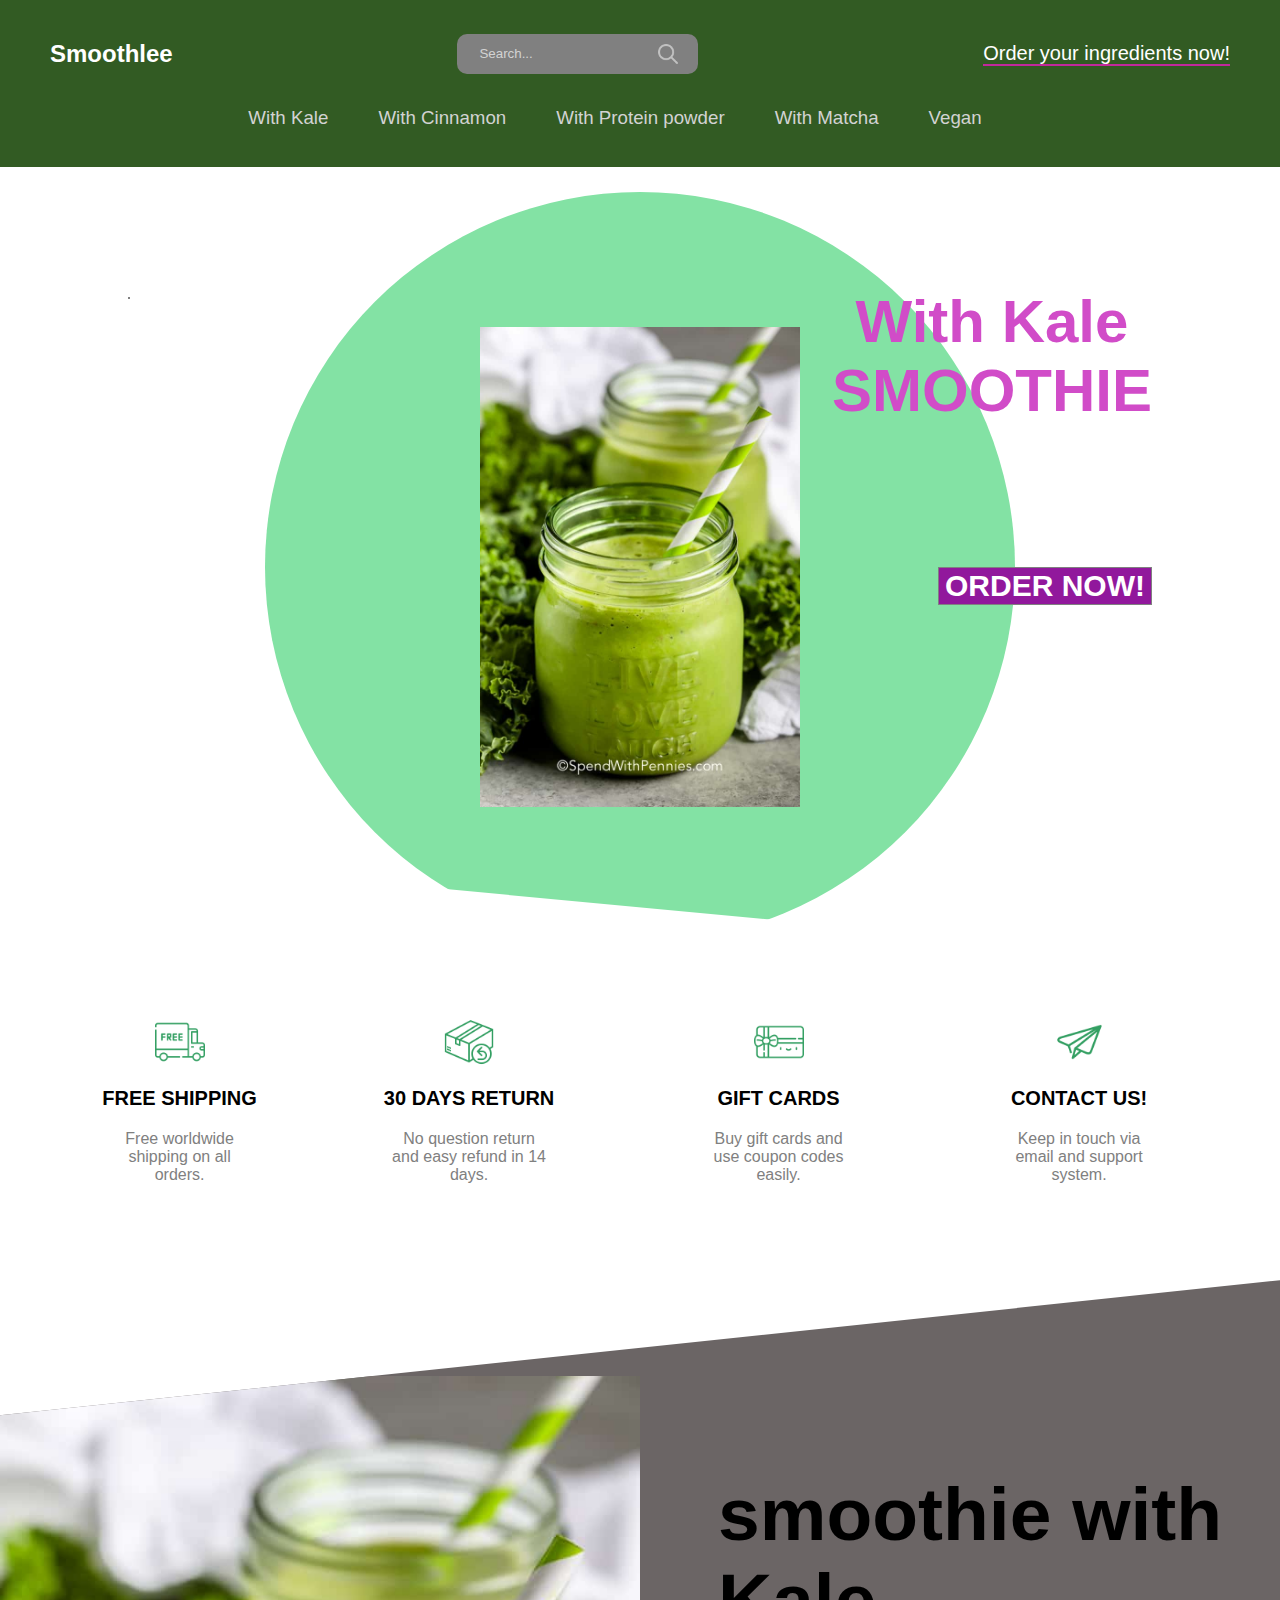
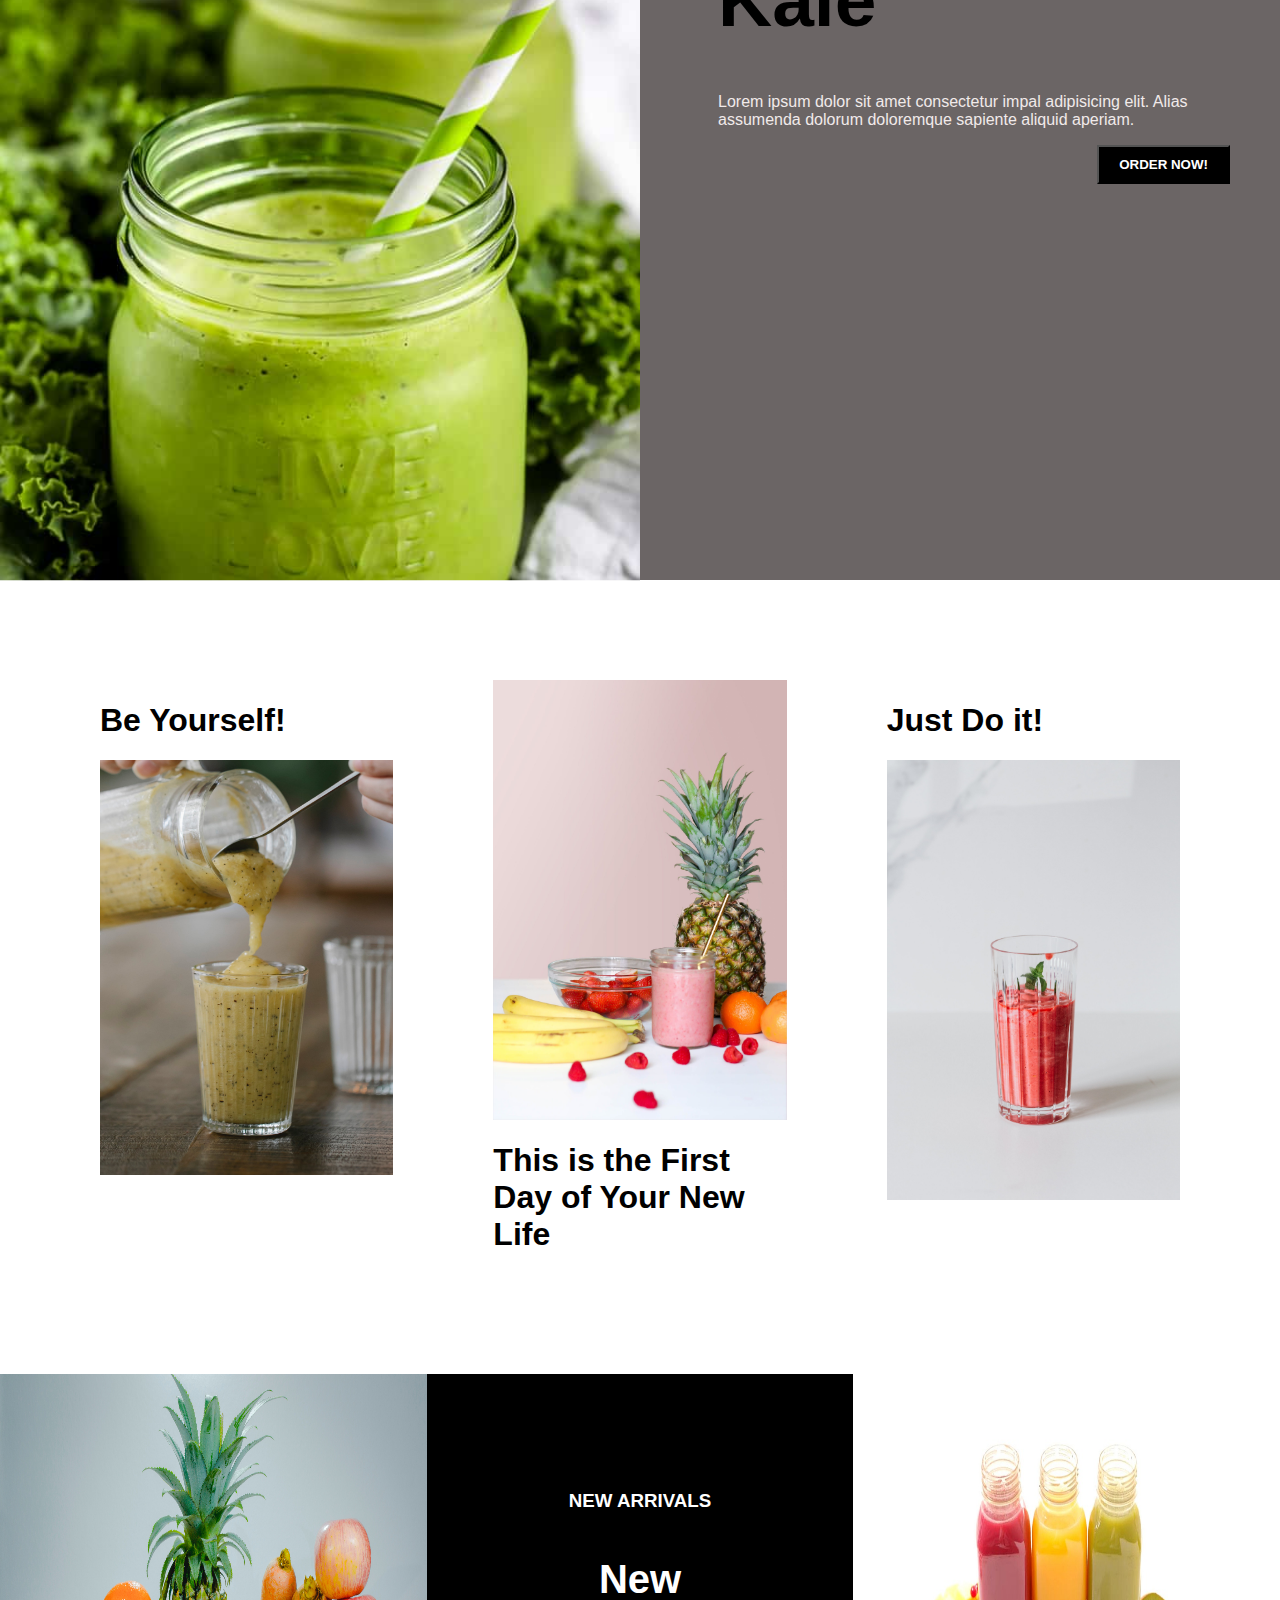
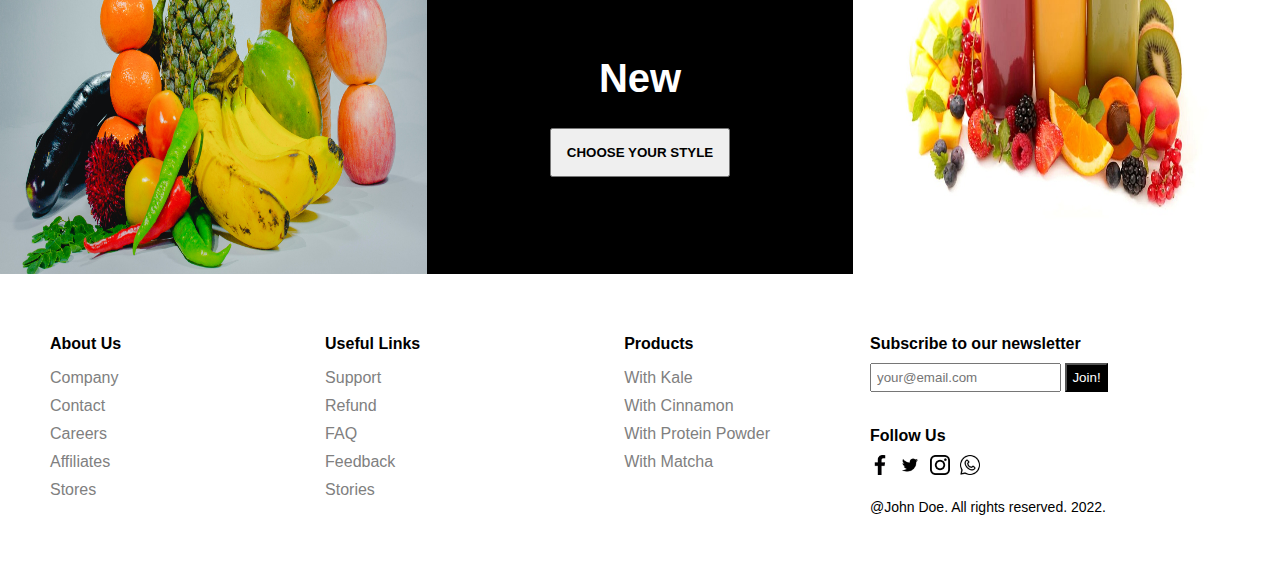
==== index.html @ 877e81c3 "first commit" ====
<html lang="en">

<head>
    <script type="text/javascript" src="//cdn.evgnet.com/beacon/partneracceleration/engage/scripts/evergage.min.js"></script>
    <meta charset="UTF-8">
    <meta http-equiv="X-UA-Compatible" content="IE=edge">
    <meta name="viewport" content="width=device-width, initial-scale=1.0">
    <link rel="preconnect" href="https://fonts.googleapis.com">
<link rel="preconnect" href="https://fonts.gstatic.com" crossorigin>
<link href="https://fonts.googleapis.com/css2?family=League+Spartan:wght@500&family=Nunito&family=Palanquin+Dark:wght@500&family=Roboto+Slab:wght@700&display=swap" rel="stylesheet">
    <link rel="stylesheet" href="style.css">
    <title>Smoothlee</title>
</head>

<body>
    <nav id="nav">
        <div class="navTop">
            <div class="navItem">
                <h2>Smoothlee</h2>
                <!-- <img src="./img/sneakers.png" alt=""> -->
            </div>
            <div class="navItem">
                <div class="search">
                    <input type="text" placeholder="Search..." class="searchInput">
                    <img src="./img/search.png" width="20" height="20" alt="" class="searchIcon">
                </div>
            </div>
            <div class="navItem">
                <span class="limitedOffer">Order your ingredients now!</span>
            </div>
        </div>
        <div class="navBottom">
            <h3 class="menuItem">With Kale</h3>
            <h3 class="menuItem">With Cinnamon</h3>
            <h3 class="menuItem">With Protein powder</h3>
            <h3 class="menuItem">With Matcha</h3>
            <h3 class="menuItem">Vegan</h3>
        </div>
    </nav>
    <div class="slider">
        <div class="sliderWrapper">
            <div class="sliderItem">
                <img src="./img/Kale-Smoothie.jpg" alt="" class="sliderImg" id="firsts">
                <div class="sliderBg"></div>
                <h1 class="sliderTitle">With Kale</br>SMOOTHIE</h1>
                <h2 class="sliderPrice"></h2>
                <a href="#product">
                    <button class="buyButton">ORDER NOW!</button>
                </a>
            </div>
            <div class="sliderItem">
                <img src="./img/jordan.png" alt="" class="sliderImg" id="jordan">
                <div class="sliderBg"></div>
                <h1 class="sliderTitle">With Cinnamon</br> SMOOTHIE</h1>
                <h2 class="sliderPrice"></h2>
                <a href="#product">
                    <button class="buyButton">ORDER NOW!</button>
                </a>
            </div>
            <div class="sliderItem">
                <img src="./img/blazer.png" alt="" class="sliderImg" id="thirds">
                <div class="sliderBg"></div>
                <h1 class="sliderTitle">With Protein powder</br> SMOOTHIE</h1>
                <h2 class="sliderPrice"></h2>
                <a href="#product">
                    <button class="buyButton">ORDER NOW!</button>
                </a>
            </div>
            <div class="sliderItem">
                <img src="./img/crater.png" alt="" class="sliderImg" id="crater">
                <div class="sliderBg"></div>
                <h1 class="sliderTitle">With Matcha</br> SMOOTHIE</h1>
                <h2 class="sliderPrice"></h2>
                <a href="#product">
                    <button class="buyButton">ORDER NOW!</button>
                </a>
            </div>
            <div class="sliderItem">
                <img src="./img/ .png" alt="" class="sliderImg">
                <div class="sliderBg"></div>
                <h1 class="sliderTitle"> </br> SMOOTHIE</h1>
                <h2 class="sliderPrice"></h2>
                <a href="#product">
                    <button class="buyButton">ORDER NOW!</button>
                </a>
            </div>
        </div>
    </div>
   
    <div class="features">
        <div class="feature">
            <img src="./img/shipping.png" alt="" class="featureIcon">
            <span class="featureTitle">FREE SHIPPING</span>
            <span class="featureDesc">Free worldwide shipping on all orders.</span>
        </div>
        <div class="feature">
            <img class="featureIcon" src="./img/return.png" alt="">
            <span class="featureTitle">30 DAYS RETURN</span>
            <span class="featureDesc">No question return and easy refund in 14 days.</span>
        </div>
        <div class="feature">
            <img class="featureIcon" src="./img/gift.png" alt="">
            <span class="featureTitle">GIFT CARDS</span>
            <span class="featureDesc">Buy gift cards and use coupon codes easily.</span>
        </div>
        <div class="feature">
            <img class="featureIcon" src="./img/contact.png" alt="">
            <span class="featureTitle">CONTACT US!</span>
            <span class="featureDesc">Keep in touch via email and support system.</span>
        </div>
    </div>

    <div class="product" id="product">
        <img src="./img/Kale-Smoothie.jpg" alt="" class="productImg">
        <div class="productDetails">
            <h1 class="productTitle">smoothie with Kale</h1>
            <h2 class="productPrice"></h2>
            <p class="productDesc">Lorem ipsum dolor sit amet consectetur impal adipisicing elit. Alias assumenda
                dolorum
                doloremque sapiente aliquid aperiam.</p>
            <!-- <div class="colors">
                <div class="color"></div>
                <div class="color"></div>
            </div>
            <div class="sizes">
                <div class="size"></div>
                <div class="size"></div>
                <div class="size"></div>
            </div> -->
            <button class="productButton">ORDER NOW!</button>
        </div>
        <div class="payment">
            <h1 class="payTitle">Personal Information</h1>
            <label>Name and Surname</label>
            <input type="text" placeholder="John Doe" class="payInput">
            <label>Phone Number</label>
            <input type="text" placeholder="+1 234 5678" class="payInput">
            <label>Address</label>
            <input type="text" placeholder="Elton St 21 22-145" class="payInput">
            <h1 class="payTitle">Card Information</h1>
            <div class="cardIcons">
                <img src="./img/visa.png" width="40" alt="" class="cardIcon">
                <img src="./img/master.png" alt="" width="40" class="cardIcon">
            </div>
            <input type="password" class="payInput" placeholder="Card Number">
            <div class="cardInfo">
                <input type="text" placeholder="mm" class="payInput sm">
                <input type="text" placeholder="yyyy" class="payInput sm">
                <input type="text" placeholder="cvv" class="payInput sm">
            </div>
            <button class="payButton">Checkout!</button>
            <span class="close">X</span>
        </div>
    </div>
    <div class="gallery">
        <div class="galleryItem">
            <h1 class="galleryTitle">Be Yourself!</h1>
            <img src="./img/gallery1.jpg"
                alt="" class="galleryImg">
        </div>
        <div class="galleryItem">
            <img src="./img/gallery2.jpg"
                alt="" class="galleryImg">
            <h1 class="galleryTitle">This is the First Day of Your New Life</h1>
        </div>
        <div class="galleryItem">
            <h1 class="galleryTitle">Just Do it!</h1>
            <img src="./img/gallery3.jpg"
                alt="" class="galleryImg">
        </div>
    </div>
    <div class="newSeason">
        <div class="nsItem">
            <img src="./img/info2.jpg"
                alt="" class="nsImg">
        </div>
        <div class="nsItem">
            <h3 class="nsTitleSm">NEW ARRIVALS</h3>
            <h1 class="nsTitle">New </h1>
            <h1 class="nsTitle">New </h1>
            <a href="#nav">
                <button class="nsButton">CHOOSE YOUR STYLE</button>
            </a>
        </div>
        <div class="nsItem">
            <img src="./img/info1.jpg"
                alt="" class="nsImg">
        </div>
    </div>
    <footer>
        <div class="footerLeft">
            <div class="footerMenu">
                <h1 class="fMenuTitle">About Us</h1>
                <ul class="fList">
                    <li class="fListItem">Company</li>
                    <li class="fListItem">Contact</li>
                    <li class="fListItem">Careers</li>
                    <li class="fListItem">Affiliates</li>
                    <li class="fListItem">Stores</li>
                </ul>
            </div>
            <div class="footerMenu">
                <h1 class="fMenuTitle">Useful Links</h1>
                <ul class="fList">
                    <li class="fListItem">Support</li>
                    <li class="fListItem">Refund</li>
                    <li class="fListItem">FAQ</li>
                    <li class="fListItem">Feedback</li>
                    <li class="fListItem">Stories</li>
                </ul>
            </div>
            <div class="footerMenu">
                <h1 class="fMenuTitle">Products</h1>
                <ul class="fList">
                    <li class="fListItem">With Kale</li>
                    <li class="fListItem">With Cinnamon</li>
                    <li class="fListItem">With Protein Powder</li>
                    <li class="fListItem">With Matcha</li>
                    <li class="fListItem"> </li>
                </ul>
            </div>
        </div>
        <div class="footerRight">
            <div class="footerRightMenu">
                <h1 class="fMenuTitle">Subscribe to our newsletter</h1>
                <div class="fMail">
                    <input type="text" placeholder="your@email.com" class="fInput">
                    <button class="fButton">Join!</button>
                </div>
            </div>
            <div class="footerRightMenu">
                <h1 class="fMenuTitle">Follow Us</h1>
                <div class="fIcons">
                    <img src="./img/facebook.png" alt="" class="fIcon">
                    <img src="./img/twitter.png" alt="" class="fIcon">
                    <img src="./img/instagram.png" alt="" class="fIcon">
                    <img src="./img/whatsapp.png" alt="" class="fIcon">
                </div>
            </div>
            <div class="footerRightMenu">
                <span class="copyright">@John Doe. All rights reserved. 2022.</span>
            </div>
        </div>
    </footer>
    <script src="./app.js"></script>
</body>

</html>
---- style.css ----
html {
  scroll-behavior: smooth;
  font-family: 'League Spartan', sans-serif;
font-family: 'Nunito', sans-serif;
font-family: 'Palanquin Dark', sans-serif;
font-family: 'Roboto Slab', serif;
  
}

body {
  font-family: "Lato", sans-serif;
  padding: 0;
  margin: 0;
}

nav {
  /* background-color: #111; */
  background-color: #325b23;
  color: white;
  padding: 20px 50px;
}

.navTop {
  display: flex;
  align-items: center;
  justify-content: space-between;
}

.search {
  display: flex;
  align-items: center;
  background-color: gray;
  padding: 10px 20px;
  border-radius: 10px;
}

.searchInput {
  border: none;
  background-color: transparent;
}

.searchInput::placeholder {
  color: lightgray;
}

.limitedOffer {
  font-size: 20px;
  border-bottom: 2px solid rgb(194, 40, 156);
  cursor: pointer;
}

.navBottom {
  display: flex;
  align-items: center;
  justify-content: center;
}

.menuItem {
  margin-right: 50px;
  cursor: pointer;
  color: lightgray;
  font-weight: 400;
}

.slider {
  background: url(https://images.pexels.com/photos/7078622/pexels-photo-7078622.jpeg?auto=compress&cs=tinysrgb&w=600);
  /* background: url("https://images.unsplash.com/photo-1604147495798-57beb5d6af73?ixlib=rb-1.2.1&ixid=MnwxMjA3fDB8MHxwaG90by1wYWdlfHx8fGVufDB8fHx8&auto=format&fit=crop&w=2370&q=80"); */
  clip-path: polygon(0 0, 100% 0, 100% 100%, 0 85%);
  overflow: hidden;
}

.sliderWrapper {
  display: flex;
  width: 500vw;
  transition: all 1.5s ease-in-out;
}


.sliderItem {
  width: 100vw;
  display: flex;
  align-items: center;
  justify-content: center;
  position: relative;
}

.sliderBg {
  width: 750px;
  height: 750px;
  border-radius: 50%;
  position: absolute;
}

.sliderImg {
  z-index: 1;
}
#firsts{
  width: 20rem;
}
#jordan{
  width:50rem;
  transform: rotate(20deg);
}
#thirds{
  width: 50rem;
  transform: rotate(20deg);
  /* filter: invert(100%); */
}
#crater{
  width: 50rem;
}

.sliderTitle {
  position: absolute;
  top: 10%;
  right: 10%;
  font-size: 60px;
  font-weight: 900;
  text-align: center;
  color: rgb(209, 76, 200);
  z-index: 1;
}

.sliderPrice {
  position: absolute;
  top: 10%;
  left: 10%;
  font-size: 60px;
  font-weight: 300;
  text-align: center;
  color: white;
  border: 1px solid gray;
  z-index: 1;
}

.buyButton {
  position: absolute;
  top: 50%;
  right: 10%;
  font-size: 30px;
  font-weight: 900;
  color: white;
  border: 1px solid gray;
  background-color: rgb(145, 24, 156);
  z-index: 1;
  cursor: pointer;
}

.buyButton:hover {
  background-color: white;
  color: black;
}

.sliderItem:nth-child(1) .sliderBg {
  background-color: #83e2a4;
}
.sliderItem:nth-child(2) .sliderBg {
  background-color: rebeccapurple;
}
.sliderItem:nth-child(3) .sliderBg {
  background-color: teal;
}
.sliderItem:nth-child(4) .sliderBg {
  background-color: cornflowerblue;
}
.sliderItem:nth-child(5) .sliderBg {
  background-color: rgb(124, 115, 80);
}

.sliderItem:nth-child(1) .sliderPrice {
  color: #369e62;
}
.sliderItem:nth-child(2) .sliderPrice {
  color: white;
}
.sliderItem:nth-child(3) .sliderPrice {
  color: teal;
}
.sliderItem:nth-child(4) .sliderPrice {
  color: cornflowerblue;
}
.sliderItem:nth-child(5) .sliderPrice {
  color: cornsilk;
}

.features {
  display: flex;
  align-items: center;
  justify-content: space-between;
  padding: 50px;
}

.feature {
  display: flex;
  flex-direction: column;
  align-items: center;
  text-align: center;
}

.featureIcon {
  width: 50px;
  height: 50px;
}

.featureTitle {
  font-size: 20px;
  font-weight: 600;
  margin: 20px;
}

.featureDesc {
  color: gray;
  width: 50%;
  height: 100px;
}

.product {
  height: 100vh;
  background-color: rgb(107, 101, 101);
  position: relative;
  clip-path: polygon(0 15%, 100% 0, 100% 100%, 0% 100%);
}

.payment {
  width: 500px;
  height: 500px;
  background-color: white;
  position: absolute;
  top: 0;
  bottom: 0;
  left: 0;
  right: 0;
  margin: auto;
  padding: 10px 50px;
  display: none;
  flex-direction: column;
  -webkit-box-shadow: 0px 0px 13px 2px rgba(0, 0, 0, 0.3);
  box-shadow: 0px 0px 13px 2px rgba(0, 0, 0, 0.3);
}

.payTitle {
  font-size: 20px;
  color: lightgray;
}

label {
  font-size: 14px;
  font-weight: 300;
}

.payInput {
  padding: 10px;
  margin: 10px 0px;
  border: none;
  border-bottom: 1px solid gray;
}

.payInput::placeholder {
  color: rgb(163, 163, 163);
}

.cardIcons {
  display: flex;
}

.cardIcon {
  margin-right: 10px;
}

.cardInfo {
  display: flex;
  justify-content: space-between;
}

.sm {
  width: 30%;
}

.payButton {
  position: absolute;
  height: 40px;
  bottom: -40;
  width: 100%;
  left: 0;
  -webkit-box-shadow: 0px 0px 13px 2px rgba(0, 0, 0, 0.3);
  box-shadow: 0px 0px 13px 2px rgba(0, 0, 0, 0.3);
  background-color: #369e62;
  color: white;
  border: none;
  cursor: pointer;
}

.close {
  width: 20px;
  height: 20px;
  position: absolute;
  background-color: gray;
  color: white;
  top: 10px;
  right: 10px;
  display: flex;
  align-items: center;
  justify-content: center;
  cursor: pointer;
  padding: 2px;
}

.productImg {
  width: 50%;
  margin-top: 6rem;
}

.productDetails {
  position: absolute;
  top: 10%;
  right: 0;
  width: 40%;
  padding: 50px;
}

.productTitle {
  font-size: 75px;
  font-weight: 900;
}

.productDesc {
  font-style: 24px;
  color: rgb(241, 234, 234);
}

.colors,
.sizes {
  display: flex;
  margin-bottom: 20px;
}

.color {
  width: 32px;
  height: 32px;
  border-radius: 5px;
  background-color: rgb(255, 247, 247);
  margin-right: 10px;
  cursor: pointer;
}

.color:last-child {
  background-color: darkblue;
}

.size {
  padding: 5px 20px;
  border: 1px solid black;
  margin-right: 10px;
  cursor: pointer;
  font-size: 20px;
}

.productButton {
  float: right;
  padding: 10px 20px;
  background-color: black;
  color: white;
  font-weight: 600;
  cursor: pointer;
}

.productButton:hover {
  background-color: white;
  color: black;
}

.gallery {
  padding: 50px;
  display: flex;
}

.galleryItem {
  flex: 1;
  padding: 50px;
}

.galleryImg {
  width: 100%;
}

.newSeason {
  display: flex;
}

.nsItem {
  flex: 1;
  background-color: black;
  color: white;
  display: flex;
  flex-direction: column;
  align-items: center;
  justify-content: center;
  text-align: center;
}

.nsImg {
  width: 100%;
  height: 500px;
}

.nsTitle {
  font-size: 40px;
}

.nsButton {
  padding: 15px;
  font-weight: 600;
  cursor: pointer;
}

footer {
  display: flex;
}

.footerLeft {
  flex: 2;
  display: flex;
  justify-content: space-between;
  padding: 50px;
}

.fMenuTitle {
  font-size: 16px;
}

.fList {
  padding: 0;
  list-style: none;
}

.fListItem {
  margin-bottom: 10px;
  color: gray;
  cursor: pointer;
}

.footerRight {
  flex: 1;
  padding: 50px;
  display: flex;
  flex-direction: column;
  justify-content: space-between;
}

.fInput {
  padding: 5px;
}

.fButton {
  padding: 5px;
  background-color: black;
  color: white;
}

.fIcons{
  display: flex;
}

.fIcon{
  width: 20px;
  height: 20px;
  margin-right: 10px;
}

.copyright{
  font-weight: 300;
  font-size: 14px;
}

@media screen and (max-width:480px) {
  nav{
    padding: 20px;
  }

  .search{
    display: none;
  }

  .navBottom{
    flex-wrap: wrap;
  }

  .menuItem{
    margin: 20px;
    font-weight: 700;
    font-size: 20px;
  }

  .slider{
    clip-path: none;
  }

  .sliderImg{
    width: 90%;
  }

  .sliderBg{
    width: 100%;
    height: 100%;
  }

  .sliderTitle{
    display: none;
  }

  .sliderPrice{
    top: unset;
    bottom: -50;
    left: 0;
    background-color: lightgrey;
  }

  .buyButton{
    right: 0;
    top: 0;
  }

  .features{
    flex-direction: column;
  }

  .product{
    clip-path: none ;
    display: flex;
    flex-direction: column;
    align-items: center;
  }

  .productImg{
    width: 80%;
  }

  .productDetails{
    width: 100%;
    padding: 0;
    display: flex;
    flex-direction: column;
    align-items: center;
    text-align: center;
    position: relative;
    top: 0;
  }

  .productTitle{
    font-size: 50px;
    margin: 0;
  }

  .gallery{
    display: none;
  }

  .newSeason{
    flex-direction: column;
  }

  .nsItem:nth-child(2){
    padding: 50px;
  }

  footer{
    flex-direction: column;
    align-items: center;
  }

  .footerLeft{
    padding: 20px;
    width: 90%;
  }

  .footerRight{
    padding: 20px;
    width: 90%;
    align-items: center;
    background-color: whitesmoke;
  }

  .payment{
    width: 90%;
    padding: 20px;
  }
}
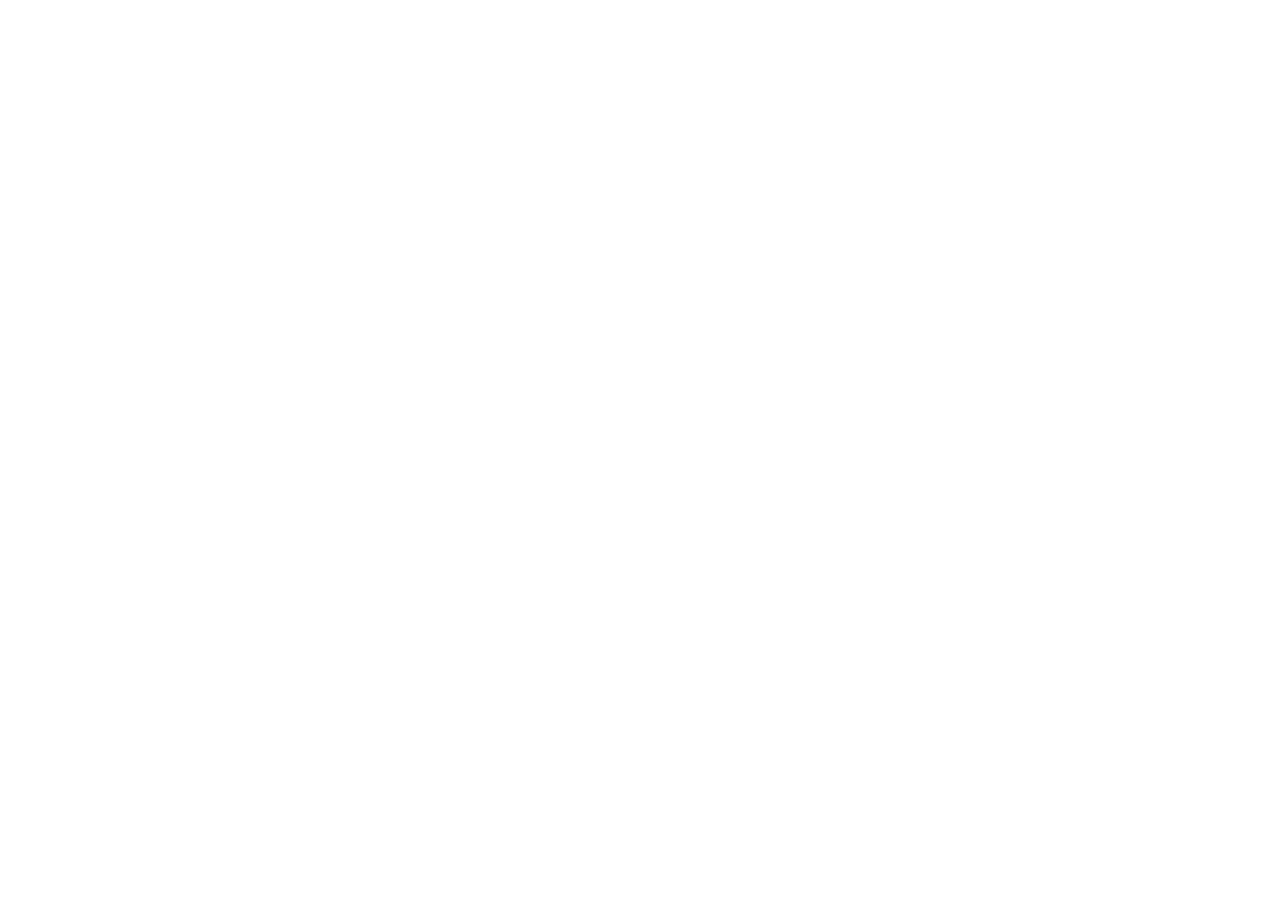
==== commit 8709d569: "latest changes" ====
--- a/index.html
+++ b/index.html
@@ -1,248 +1,11 @@
+<!DOCTYPE html>
 <html lang="en">
-
 <head>
-    <script type="text/javascript" src="//cdn.evgnet.com/beacon/partneracceleration/engage/scripts/evergage.min.js"></script>
     <meta charset="UTF-8">
-    <meta http-equiv="X-UA-Compatible" content="IE=edge">
     <meta name="viewport" content="width=device-width, initial-scale=1.0">
-    <link rel="preconnect" href="https://fonts.googleapis.com">
-<link rel="preconnect" href="https://fonts.gstatic.com" crossorigin>
-<link href="https://fonts.googleapis.com/css2?family=League+Spartan:wght@500&family=Nunito&family=Palanquin+Dark:wght@500&family=Roboto+Slab:wght@700&display=swap" rel="stylesheet">
-    <link rel="stylesheet" href="style.css">
-    <title>Smoothlee</title>
+    <title>Document</title>
 </head>
-
 <body>
-    <nav id="nav">
-        <div class="navTop">
-            <div class="navItem">
-                <h2>Smoothlee</h2>
-                <!-- <img src="./img/sneakers.png" alt=""> -->
-            </div>
-            <div class="navItem">
-                <div class="search">
-                    <input type="text" placeholder="Search..." class="searchInput">
-                    <img src="./img/search.png" width="20" height="20" alt="" class="searchIcon">
-                </div>
-            </div>
-            <div class="navItem">
-                <span class="limitedOffer">Order your ingredients now!</span>
-            </div>
-        </div>
-        <div class="navBottom">
-            <h3 class="menuItem">With Kale</h3>
-            <h3 class="menuItem">With Cinnamon</h3>
-            <h3 class="menuItem">With Protein powder</h3>
-            <h3 class="menuItem">With Matcha</h3>
-            <h3 class="menuItem">Vegan</h3>
-        </div>
-    </nav>
-    <div class="slider">
-        <div class="sliderWrapper">
-            <div class="sliderItem">
-                <img src="./img/Kale-Smoothie.jpg" alt="" class="sliderImg" id="firsts">
-                <div class="sliderBg"></div>
-                <h1 class="sliderTitle">With Kale</br>SMOOTHIE</h1>
-                <h2 class="sliderPrice"></h2>
-                <a href="#product">
-                    <button class="buyButton">ORDER NOW!</button>
-                </a>
-            </div>
-            <div class="sliderItem">
-                <img src="./img/jordan.png" alt="" class="sliderImg" id="jordan">
-                <div class="sliderBg"></div>
-                <h1 class="sliderTitle">With Cinnamon</br> SMOOTHIE</h1>
-                <h2 class="sliderPrice"></h2>
-                <a href="#product">
-                    <button class="buyButton">ORDER NOW!</button>
-                </a>
-            </div>
-            <div class="sliderItem">
-                <img src="./img/blazer.png" alt="" class="sliderImg" id="thirds">
-                <div class="sliderBg"></div>
-                <h1 class="sliderTitle">With Protein powder</br> SMOOTHIE</h1>
-                <h2 class="sliderPrice"></h2>
-                <a href="#product">
-                    <button class="buyButton">ORDER NOW!</button>
-                </a>
-            </div>
-            <div class="sliderItem">
-                <img src="./img/crater.png" alt="" class="sliderImg" id="crater">
-                <div class="sliderBg"></div>
-                <h1 class="sliderTitle">With Matcha</br> SMOOTHIE</h1>
-                <h2 class="sliderPrice"></h2>
-                <a href="#product">
-                    <button class="buyButton">ORDER NOW!</button>
-                </a>
-            </div>
-            <div class="sliderItem">
-                <img src="./img/ .png" alt="" class="sliderImg">
-                <div class="sliderBg"></div>
-                <h1 class="sliderTitle"> </br> SMOOTHIE</h1>
-                <h2 class="sliderPrice"></h2>
-                <a href="#product">
-                    <button class="buyButton">ORDER NOW!</button>
-                </a>
-            </div>
-        </div>
-    </div>
-   
-    <div class="features">
-        <div class="feature">
-            <img src="./img/shipping.png" alt="" class="featureIcon">
-            <span class="featureTitle">FREE SHIPPING</span>
-            <span class="featureDesc">Free worldwide shipping on all orders.</span>
-        </div>
-        <div class="feature">
-            <img class="featureIcon" src="./img/return.png" alt="">
-            <span class="featureTitle">30 DAYS RETURN</span>
-            <span class="featureDesc">No question return and easy refund in 14 days.</span>
-        </div>
-        <div class="feature">
-            <img class="featureIcon" src="./img/gift.png" alt="">
-            <span class="featureTitle">GIFT CARDS</span>
-            <span class="featureDesc">Buy gift cards and use coupon codes easily.</span>
-        </div>
-        <div class="feature">
-            <img class="featureIcon" src="./img/contact.png" alt="">
-            <span class="featureTitle">CONTACT US!</span>
-            <span class="featureDesc">Keep in touch via email and support system.</span>
-        </div>
-    </div>
-
-    <div class="product" id="product">
-        <img src="./img/Kale-Smoothie.jpg" alt="" class="productImg">
-        <div class="productDetails">
-            <h1 class="productTitle">smoothie with Kale</h1>
-            <h2 class="productPrice"></h2>
-            <p class="productDesc">Lorem ipsum dolor sit amet consectetur impal adipisicing elit. Alias assumenda
-                dolorum
-                doloremque sapiente aliquid aperiam.</p>
-            <!-- <div class="colors">
-                <div class="color"></div>
-                <div class="color"></div>
-            </div>
-            <div class="sizes">
-                <div class="size"></div>
-                <div class="size"></div>
-                <div class="size"></div>
-            </div> -->
-            <button class="productButton">ORDER NOW!</button>
-        </div>
-        <div class="payment">
-            <h1 class="payTitle">Personal Information</h1>
-            <label>Name and Surname</label>
-            <input type="text" placeholder="John Doe" class="payInput">
-            <label>Phone Number</label>
-            <input type="text" placeholder="+1 234 5678" class="payInput">
-            <label>Address</label>
-            <input type="text" placeholder="Elton St 21 22-145" class="payInput">
-            <h1 class="payTitle">Card Information</h1>
-            <div class="cardIcons">
-                <img src="./img/visa.png" width="40" alt="" class="cardIcon">
-                <img src="./img/master.png" alt="" width="40" class="cardIcon">
-            </div>
-            <input type="password" class="payInput" placeholder="Card Number">
-            <div class="cardInfo">
-                <input type="text" placeholder="mm" class="payInput sm">
-                <input type="text" placeholder="yyyy" class="payInput sm">
-                <input type="text" placeholder="cvv" class="payInput sm">
-            </div>
-            <button class="payButton">Checkout!</button>
-            <span class="close">X</span>
-        </div>
-    </div>
-    <div class="gallery">
-        <div class="galleryItem">
-            <h1 class="galleryTitle">Be Yourself!</h1>
-            <img src="./img/gallery1.jpg"
-                alt="" class="galleryImg">
-        </div>
-        <div class="galleryItem">
-            <img src="./img/gallery2.jpg"
-                alt="" class="galleryImg">
-            <h1 class="galleryTitle">This is the First Day of Your New Life</h1>
-        </div>
-        <div class="galleryItem">
-            <h1 class="galleryTitle">Just Do it!</h1>
-            <img src="./img/gallery3.jpg"
-                alt="" class="galleryImg">
-        </div>
-    </div>
-    <div class="newSeason">
-        <div class="nsItem">
-            <img src="./img/info2.jpg"
-                alt="" class="nsImg">
-        </div>
-        <div class="nsItem">
-            <h3 class="nsTitleSm">NEW ARRIVALS</h3>
-            <h1 class="nsTitle">New </h1>
-            <h1 class="nsTitle">New </h1>
-            <a href="#nav">
-                <button class="nsButton">CHOOSE YOUR STYLE</button>
-            </a>
-        </div>
-        <div class="nsItem">
-            <img src="./img/info1.jpg"
-                alt="" class="nsImg">
-        </div>
-    </div>
-    <footer>
-        <div class="footerLeft">
-            <div class="footerMenu">
-                <h1 class="fMenuTitle">About Us</h1>
-                <ul class="fList">
-                    <li class="fListItem">Company</li>
-                    <li class="fListItem">Contact</li>
-                    <li class="fListItem">Careers</li>
-                    <li class="fListItem">Affiliates</li>
-                    <li class="fListItem">Stores</li>
-                </ul>
-            </div>
-            <div class="footerMenu">
-                <h1 class="fMenuTitle">Useful Links</h1>
-                <ul class="fList">
-                    <li class="fListItem">Support</li>
-                    <li class="fListItem">Refund</li>
-                    <li class="fListItem">FAQ</li>
-                    <li class="fListItem">Feedback</li>
-                    <li class="fListItem">Stories</li>
-                </ul>
-            </div>
-            <div class="footerMenu">
-                <h1 class="fMenuTitle">Products</h1>
-                <ul class="fList">
-                    <li class="fListItem">With Kale</li>
-                    <li class="fListItem">With Cinnamon</li>
-                    <li class="fListItem">With Protein Powder</li>
-                    <li class="fListItem">With Matcha</li>
-                    <li class="fListItem"> </li>
-                </ul>
-            </div>
-        </div>
-        <div class="footerRight">
-            <div class="footerRightMenu">
-                <h1 class="fMenuTitle">Subscribe to our newsletter</h1>
-                <div class="fMail">
-                    <input type="text" placeholder="your@email.com" class="fInput">
-                    <button class="fButton">Join!</button>
-                </div>
-            </div>
-            <div class="footerRightMenu">
-                <h1 class="fMenuTitle">Follow Us</h1>
-                <div class="fIcons">
-                    <img src="./img/facebook.png" alt="" class="fIcon">
-                    <img src="./img/twitter.png" alt="" class="fIcon">
-                    <img src="./img/instagram.png" alt="" class="fIcon">
-                    <img src="./img/whatsapp.png" alt="" class="fIcon">
-                </div>
-            </div>
-            <div class="footerRightMenu">
-                <span class="copyright">@John Doe. All rights reserved. 2022.</span>
-            </div>
-        </div>
-    </footer>
-    <script src="./app.js"></script>
+    
 </body>
-
 </html>